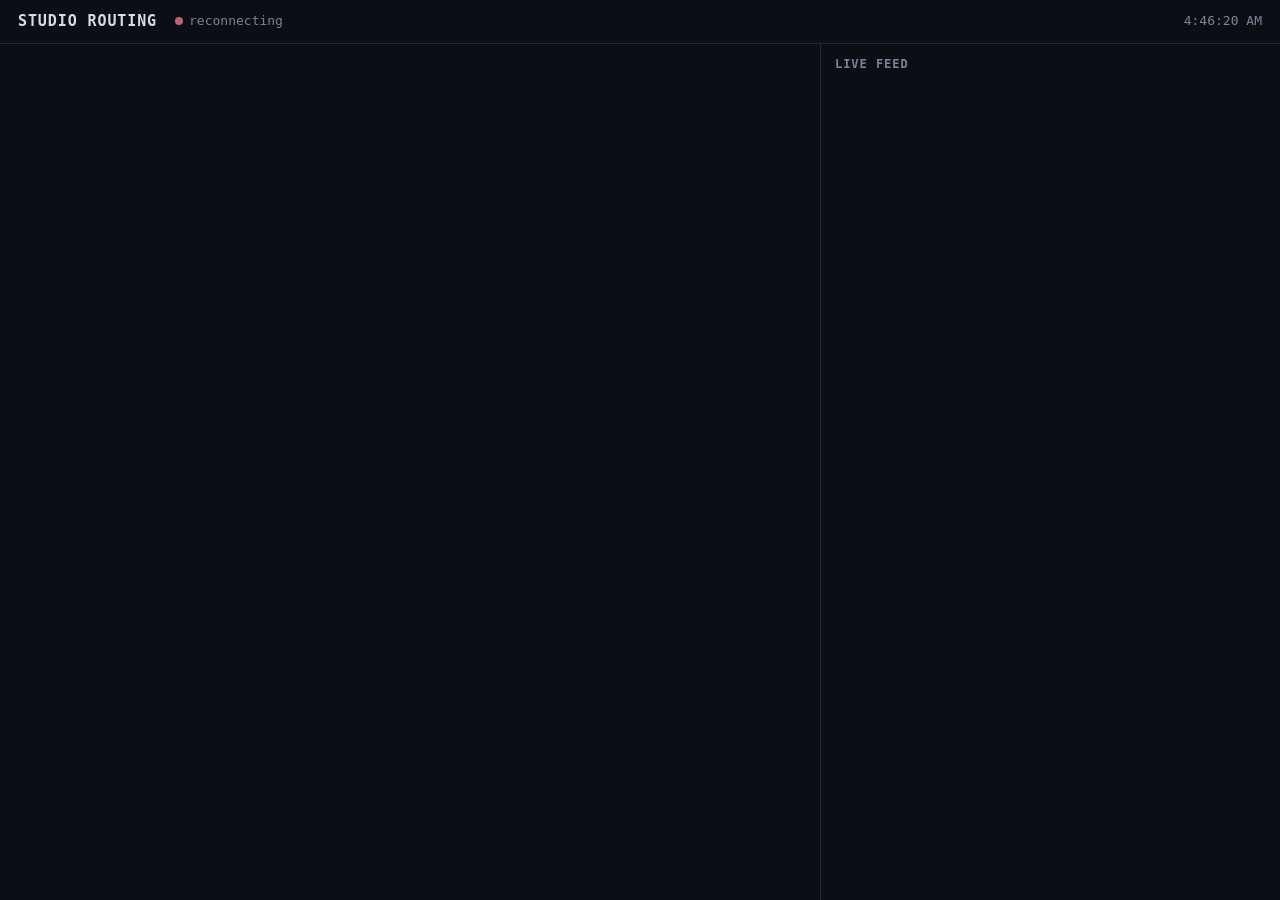
==== control/viewer/index.html @ 6cd68012 "Add control/: the control room (viewer, auditor, dispatch, studio-watch, bar widget, localq) Co-Auth" ====
<!doctype html>
<html lang="en">
<head>
<meta charset="utf-8">
<meta name="viewport" content="width=device-width, initial-scale=1">
<title>Studio Routing</title>
<style>
  :root {
    --bg: #0b0e14; --panel: #121722; --panel-edge: #232b3b; --text: #d8dee9; --dim: #7a8499; --faint: #3a4356;
    --claude: #e8a87c; --jev: #b48ead; --local: #88c0d0; --haiku: #a3be8c; --alert: #bf616a; --done: #81a1c1;
    --step: #5e81ac; --route: #b48ead; --task: #e8a87c;
  }
  * { box-sizing: border-box; }
  html, body { margin: 0; height: 100%; background: var(--bg); color: var(--text);
    font: 13px/1.4 "JetBrainsMono Nerd Font", "JetBrains Mono", ui-monospace, monospace; overflow: hidden; }
  .app { display: grid; grid-template-columns: 1fr 460px; grid-template-rows: 44px 1fr; height: 100%; }
  header { grid-column: 1 / -1; display: flex; align-items: center; gap: 18px; padding: 0 18px;
    border-bottom: 1px solid var(--panel-edge); }
  header h1 { font-size: 15px; margin: 0; letter-spacing: .06em; }
  header .live { color: var(--dim); }
  header .dot { display: inline-block; width: 8px; height: 8px; border-radius: 50%; background: var(--alert); margin-right: 6px; }
  header .dot.on { background: var(--haiku); box-shadow: 0 0 8px var(--haiku); }
  header .spacer { flex: 1; }
  #stage { width: 100%; height: 100%; display: block; }
  aside { border-left: 1px solid var(--panel-edge); min-width: 0; overflow: hidden; display: flex; flex-direction: column; min-height: 0; }
  aside h2 { font-size: 12px; color: var(--dim); margin: 12px 14px 6px; letter-spacing: .08em; text-transform: uppercase; }
  #feed { list-style: none; margin: 0; padding: 0 10px 10px; overflow-y: auto; flex: 1; }
  #feed li { padding: 7px 8px; border-radius: 6px; margin-bottom: 4px; background: var(--panel); border-left: 3px solid var(--faint);
    animation: slide .35s ease-out; }
  #feed li .meta { color: var(--dim); font-size: 11px; }
  #feed li .txt { word-break: break-word; white-space: pre-wrap; }
  #feed li.step { padding: 4px 8px; background: transparent; }
  #feed li.step .txt { color: var(--dim); font-size: 12px; }
  #feed li.say .txt, #feed li.route .txt, #feed li.alert .txt { color: var(--text); font-size: 13px; }
  #feed li.say { background: #18202e; }
  @keyframes slide { from { opacity: 0; transform: translateX(16px); } to { opacity: 1; transform: none; } }
  .panel-title { font-size: 14px; font-weight: 700; fill: var(--text); letter-spacing: .04em; }
  .panel-sub { font-size: 11px; fill: var(--dim); }
  .node-label { font-size: 11px; fill: var(--text); text-anchor: middle; }
  .node-sub { font-size: 10px; fill: var(--dim); text-anchor: middle; }
  .task { font-size: 11px; fill: var(--text); }
  .task.dim { fill: var(--dim); }
  @media (prefers-reduced-motion: reduce) { #feed li { animation: none; } }
</style>
</head>
<body>
<div class="app">
  <header>
    <h1>STUDIO ROUTING</h1>
    <span class="live"><span class="dot" id="conn"></span><span id="connText">connecting</span></span>
    <span class="live" id="claudeLast"></span>
    <span class="live" id="localWork"></span>
    <span class="spacer"></span>
    <span class="live" id="clock"></span>
  </header>
  <svg id="stage" viewBox="0 0 1200 800" preserveAspectRatio="xMidYMid meet">
    <defs>
      <radialGradient id="claudeGlow"><stop offset="0" stop-color="#e8a87c" stop-opacity=".55"/><stop offset="1" stop-color="#e8a87c" stop-opacity="0"/></radialGradient>
      <radialGradient id="jevGlow"><stop offset="0" stop-color="#b48ead" stop-opacity=".45"/><stop offset="1" stop-color="#b48ead" stop-opacity="0"/></radialGradient>
      <filter id="blur"><feGaussianBlur stdDeviation="3"/></filter>
    </defs>
    <g id="links"></g>
    <g id="panels"></g>
    <g id="routes"></g>
    <g id="nodes"></g>
    <g id="fx"></g>
  </svg>
  <aside>
    <h2>Live feed</h2>
    <ul id="feed"></ul>
  </aside>
</div>
<script>
const NS = "http://www.w3.org/2000/svg";
const $ = id => document.getElementById(id);
const css = n => getComputedStyle(document.documentElement).getPropertyValue(n).trim();
const KIND = { say: "--claude", route: "--route", step: "--step", task: "--task", claude: "--claude", done: "--done",
               alert: "--alert", audit: "--haiku", status: "--dim", info: "--dim" };
// Panels come from state.layout [{id,label,role,enabled}], one per machine in config order; the hub is drawn as "lap" inside the page.
// Node names (state.labels) and the audit panel (state.audit, absent = hidden) also come from the config.
const FALLBACK_LAYOUT = [{ id: "lap", label: "Hub", role: "hub", enabled: true }];
const appName = () => (S && S.audit && S.audit.app) || "Local agent";
const lbl = (id, dflt) => ((S && S.labels) || {})[id] || dflt;
let PANELS = {};       // id -> {x, y, w, h, title, sub}, rebuilt by layoutPanels()
let STUDIOS = [];      // ids of studio panels drawn in the grid (enabled)
let SPARE = [];        // ids of disabled studios, drawn small and dashed under the laptop
let LABELS = {};
let CLAUDE = { x: 600, y: 400 };
let pos = {};          // node id -> {x, y}
let S = null;          // last state

function el(tag, attrs, parent, text) {
  const e = document.createElementNS(NS, tag);
  for (const k in attrs) e.setAttribute(k, attrs[k]);
  if (text !== undefined) e.textContent = text;
  if (parent) parent.appendChild(e);
  return e;
}
function role(n) { const m = (n || "").match(/(architect|main|messenger|worker-\d+|builder-\d+)$/); return m ? m[1] : (n || "").replace(/^studio-/, ""); }
function clip(s, n) { s = s || ""; return s.length > n ? s.slice(0, n - 1) + "…" : s; }
function hub(mid) { const p = PANELS[mid]; return { x: p.x + p.w / 2, y: p.y + (p.h < 300 ? p.h / 2 : 266) }; }   // small spare panels: their middle
// Agents around the JEV hub; those at the top get their labels above so they stay clear of the routing band.
function drawTeam(mid, agents, h) {
  agents.forEach((a, i) => {
    const ang = -Math.PI / 2 + (i / Math.max(agents.length, 1)) * Math.PI * 2;
    const p = { x: h.x + Math.cos(ang) * 120, y: h.y + Math.sin(ang) * 75 };
    const place = Math.sin(ang) < -0.8 ? "above" : "";
    pos[`${mid}.${a.name}`] = p;
    line(links, h, p, css("--jev"), .35);
    if (a.status === "idle" || a.status === "unknown") { node(nodes, p, 15, css("--faint"), role(a.name), "standing by", false, null, null, place); return; }
    node(nodes, p, 17, statusColor(a.status), role(a.name), a.status, a.status === "working", null, null, place);
  });
}
// The JEV hub with its glow; the label sits beside it, in the direction farthest from every line to an agent.
function jevHub(h, n, router) {
  el("circle", { cx: h.x, cy: h.y, r: 46, fill: "url(#jevGlow)" }, nodes);
  node(nodes, h, 22, css("--jev"), "", "", false, null, null, "none");
  const angs = Array.from({ length: n }, (_, i) => -Math.PI / 2 + (i / Math.max(n, 1)) * Math.PI * 2);
  let best = Math.PI / 4, gap = -1;
  for (const a of [Math.PI / 4, 3 * Math.PI / 4, -Math.PI / 4, -3 * Math.PI / 4, 0, Math.PI, Math.PI / 2, -Math.PI / 2]) {   // lower right first
    const d = Math.min(...angs.map(x => { const t = Math.abs(a - x) % (2 * Math.PI); return Math.min(t, 2 * Math.PI - t); }), Math.PI);
    if (d > gap + 1e-6) { gap = d; best = a; }
  }
  const c = Math.cos(best), sn = Math.sin(best), anchor = c > 0.3 ? "start" : c < -0.3 ? "end" : "middle";
  const x = h.x + c * 34, y = h.y + sn * 34 + 4;
  el("text", { x, y, class: "node-label", "text-anchor": anchor }, nodes, "JEV");
  el("text", { x, y: y + 13, class: "node-sub", "text-anchor": anchor }, nodes, router || "router");
}
// Persistent JEV routing band: the last 3 relays, same on every panel.
function drawBand(P, commsIn) {
  const comms = (commsIn || []).slice(-3);
  el("text", { x: P.x + 16, y: P.y + 80, class: "panel-sub" }, nodes, comms.length ? "JEV ROUTING — who relayed to whom" : "JEV · no messages yet").style.fill = css("--jev");
  comms.forEach((c, i) => {
    const dropped = c.to === "dropped" || c.decision === "drop";
    el("text", { x: P.x + 16, y: P.y + 96 + i * 16, class: "task" }, nodes, clip(`${c.from} → ${dropped ? "✕ dropped" : c.to}: ${c.text}`, 58)).style.fill = dropped ? css("--dim") : css("--text");
  });
}

function statusColor(s) {
  return { working: css("--claude"), blocked: css("--alert"), done: css("--done"), idle: css("--haiku"),
           running: css("--claude"), review: css("--done"), failed: css("--alert") }[s] || css("--dim");
}

// Compact when the Room is idle: the task list only takes room while something runs.
function lapHeight() {
  const L = S.laptop || {}, proj = (L.projects || [])[0];
  const running = proj && proj.tasks.find(t => t.status === "running");
  // the LOCAL WORK rows sit 36px below the Room (26 more when the auditor line shows): up to four rows, then a margin
  if (!running) return 608;
  const lines = Math.min(6, proj.tasks.length) * 22 + (proj.tasks.some(t => t.status === "running" && t.step) ? 17 : 0);
  return 608 + lines + ((L.auditor || {}).summary ? 26 : 0);
}
// Laptop panel on the left, enabled studios in a grid on the right (any count), disabled ones small under the laptop.
// The drawing keeps a fixed panel size and grows the viewBox, so more studios just shrink the whole picture.
function layoutPanels() {
  const layout = (S.layout && S.layout.length) ? S.layout : FALLBACK_LAYOUT;
  LABELS = {}; PANELS = {}; STUDIOS = []; SPARE = [];
  for (const m of layout) {
    LABELS[m.role === "hub" ? "lap" : m.id] = m.label || m.id;
    if (m.role !== "hub") (m.enabled === false ? SPARE : STUDIOS).push(m.id);
  }
  PANELS.lap = { x: 30, y: 30, w: 420, h: lapHeight(), title: (LABELS.lap || "Hub").toUpperCase(), sub: `${appName()} · local models` };
  const spareY = 30 + PANELS.lap.h + 18;
  SPARE.forEach((id, i) => { PANELS[id] = { x: 30, y: spareY + i * 184, w: 420, h: 166, title: LABELS[id].toUpperCase(), sub: "" }; });
  const n = STUDIOS.length, cols = n <= 2 ? 1 : n <= 6 ? 2 : 3, rows = Math.max(1, Math.ceil(n / cols));
  STUDIOS.forEach((id, i) => {
    const c = Math.floor(i / rows), r = i % rows;
    PANELS[id] = { x: 750 + c * 450, y: 30 + r * 560, w: 420, h: 540, title: LABELS[id].toUpperCase(), sub: "Dev Studio · JEV" };
  });
  const W = 720 + Math.max(cols, 1) * 450;
  const H = Math.max(800, 30 + rows * 560, spareY + SPARE.length * 184);
  $("stage").setAttribute("viewBox", `0 0 ${W} ${H}`);
  CLAUDE = { x: (450 + 750) / 2, y: H / 2 };
}
const ALL_IDS = () => ["lap", ...STUDIOS, ...SPARE];

function render() {
  layoutPanels();
  const links = $("links"), panels = $("panels"), nodes = $("nodes");
  links.innerHTML = panels.innerHTML = nodes.innerHTML = $("routes").innerHTML = "";
  pos = { claude: CLAUDE };
  // panels
  for (const [id, p] of Object.entries(PANELS)) {
    const m = id === "lap" ? null : (S.minis[id] || {});
    const online = id === "lap" ? true : m.online;
    el("rect", { x: p.x, y: p.y, width: p.w, height: p.h, rx: 14, fill: css("--panel"),
                 stroke: online ? css("--panel-edge") : css("--faint"), "stroke-dasharray": online ? "" : "6 6" }, panels);
    el("text", { x: p.x + 16, y: p.y + 26, class: "panel-title" }, panels, p.title);
    if (m && m.online) {
      const busy = (m.agents || []).some(a => a.status === "working" || a.status === "blocked");
      const btBusy = (m.room || []).some(t => t.status === "running");
      const label = (busy ? "studio working" : "studio standing by") + (btBusy ? " · local model working" : "");
      const t = el("text", { x: p.x + 16, y: p.y + 62, class: "panel-sub" }, panels, label);
      t.style.fill = busy || btBusy ? css("--claude") : css("--dim");
    }
    let sub = p.sub;
    if (m) sub = m.online ? `${p.sub} · ${m.project || ""} · ${m.note || ""}` + (m.app && m.app.length ? ` · ${appName()} on` : "") : (m.note || "offline");
    el("text", { x: p.x + 16, y: p.y + 44, class: "panel-sub" }, panels, sub);
    // a machine's own LOCAL WORK line, in its panel (the laptop's comes after its Room, below)
    // studio: below the worker labels, above the "other agents" line; spare panels are short, so the block sits low
    if (id !== "lap") localLine(panels, p.x + 16, p.y + p.h - (SPARE.includes(id) ? 52 : 136), m && m.local, p.w);
  }
  // laptop: same shell as a Mini (JEV routing band, studio ring around a JEV hub), then the local-model app strip and the Room
  const L = S.laptop || {}, lp = PANELS.lap;
  const proj = (L.projects || [])[0], aud = L.auditor || {}, model = L.model || {};
  const running = proj && proj.tasks.find(t => t.status === "running");
  const memberName = proj && proj.members[0] || lbl("lap.member", "Member");
  const lh = hub("lap");
  pos["lap"] = lh; pos["lap.jev"] = lh;
  pos["lap.haiku"] = { x: lp.x + 70, y: lp.y + 446 };
  pos["lap.member"] = { x: lp.x + 210, y: lp.y + 446 };
  pos["lap.model"] = { x: lp.x + 350, y: lp.y + 446 };
  const team0 = L.studio || [];
  drawTeam("lap", team0, lh);
  jevHub(lh, team0.length, "router");
  drawBand(lp, L.comms);
  const team = L.studio || [];
  el("text", { x: lp.x + 16, y: lp.y + 62, class: "panel-sub" }, panels, team.length ? "DEV STUDIO · this laptop" : "DEV STUDIO · not running")
    .style.fill = team.some(a => a.status === "working") ? css("--claude") : css("--dim");
  line(links, pos["lap.member"], pos["lap.model"], css("--local"), .5);
  if (S.audit) line(links, pos["lap.haiku"], pos["lap.member"], css("--haiku"), .25);
  node(nodes, pos["lap.member"], 24, running ? css("--claude") : css("--local"), memberName, running ? `step ${running.steps}` : "waiting", !!running);
  node(nodes, pos["lap.model"], 28, model.up ? (model.busy ? css("--claude") : css("--local")) : css("--alert"),
       model.name || "model", model.up ? (model.busy ? "thinking" : "ready") : "off", model.busy);
  const sw = aud.studio_worst;
  if (!S.audit) {
    // no audit target configured: no auditor node
  } else if (sw) {
    // Worst studio: progressing = green, idle = dim, anything else = alert.
    const color = sw.status === "progressing" ? css("--haiku") : sw.status === "idle" ? css("--dim") : css("--alert");
    const tip = (aud.studios || []).map(s => `${s.label || s.id}: ${s.status || "?"} · ${s.summary || ""}`).join("\n");
    node(nodes, pos["lap.haiku"], 18, color, lbl("lap.haiku", "Auditor"), clip(`${sw.label || sw.id}: ${sw.summary || ""}`, 18), false, null, tip || undefined);
  } else {
    node(nodes, pos["lap.haiku"], 18, aud.status === "progressing" ? css("--haiku") : aud.status === "idle" ? css("--dim") : css("--alert"),
         lbl("lap.haiku", "Auditor"), aud.status || "idle", false);
  }
  el("text", { x: lp.x + 16, y: lp.y + 408, class: "panel-sub" }, nodes, `${appName().toUpperCase()} · local models`);
  let ty = lp.y + 516;
  if (!proj) {
    el("text", { x: lp.x + 16, y: ty, class: "panel-sub" }, nodes, "No Room project");
  } else if (!running) {
    const failed = proj.tasks.filter(t => t.status === "failed").length;
    el("text", { x: lp.x + 16, y: ty, class: "panel-sub" }, nodes, `ROOM · ${proj.name} · idle · ${proj.tasks.length} tasks${failed ? ", " + failed + " failed" : ""}`);
  } else {
    el("text", { x: lp.x + 16, y: ty, class: "panel-sub" }, nodes, `ROOM · ${proj.name}`);
    for (const t of proj.tasks.slice(-6)) {
      ty += 22;
      el("circle", { cx: lp.x + 22, cy: ty - 4, r: 5, fill: statusColor(t.status) }, nodes);
      el("text", { x: lp.x + 34, y: ty, class: "task" }, nodes, clip(`${t.title}`, 44));
      el("text", { x: lp.x + 404, y: ty, class: "task dim", "text-anchor": "end" }, nodes, t.status);
      if (t.status === "running" && t.step) {
        ty += 17; el("text", { x: lp.x + 34, y: ty, class: "task dim" }, nodes, clip("↳ " + t.step, 52));
      }
    }
  }
  if (aud.summary && running) { ty += 26; el("text", { x: lp.x + 16, y: ty, class: "panel-sub" }, nodes, "AUDITOR"); wrap(nodes, aud.summary, lp.x + 16, ty + 16, 66, 1); }
  localLine(panels, lp.x + 16, ty + 36, L.local, lp.w);
  // studios
  for (const mid of [...STUDIOS, ...SPARE]) {
    const m = S.minis[mid] || {}, h = hub(mid);
    pos[mid] = h; pos[mid + ".jev"] = h;
    if (SPARE.includes(mid) && !m.online) continue;
    drawTeam(mid, m.agents || [], h);
    if (m.online) {
      const P = PANELS[mid];
      jevHub(h, (m.agents || []).length, (m.jev && m.jev.router) || "router");
      drawBand(P, m.comms);
      if (m.mem) el("text", { x: P.x + P.w - 16, y: P.y + 26, class: "panel-sub", "text-anchor": "end" }, nodes, `memory free ${m.mem}`);
      // every other Claude / Codex session on this Mini
      const others = m.others || [];
      if (others.length) {
        const busy = others.filter(o => o.busy);
        const txt = "other agents: " + others.slice().sort((a, b) => b.busy - a.busy).map(o => `${o.count > 1 ? o.count + "× " : ""}${o.name}${o.where && o.where !== "/" && o.where !== "~" ? " (" + o.where + ")" : ""}${o.busy ? " WORKING" : ""}`).join(" · ");
        const t = el("text", { x: P.x + P.w - 16, y: P.y + P.h - 56, class: "panel-sub", "text-anchor": "end" }, nodes, clip(txt, 52));
        t.style.fill = busy.length ? css("--claude") : css("--dim");
        pos[mid + ".other"] = { x: P.x + P.w - 60, y: P.y + P.h - 62 };
      }
      // this machine's local-model app and its Room: one compact row at the bottom
      const tasks = m.room || [];
      const live = tasks.find(t => t.status === "running") || tasks[tasks.length - 1];
      const bp = { x: P.x + 28, y: P.y + P.h - 26 };
      pos[mid + ".bt"] = bp;
      if (tasks.length) {
        node(nodes, bp, 11, live.status === "running" ? css("--claude") : statusColor(live.status), "", "", live.status === "running", null, null, "none");
        const what = live.status === "running" ? `step ${live.steps}` : live.status;
        el("text", { x: P.x + 48, y: P.y + P.h - 22, class: "task" }, nodes, clip(`${appName()} · ${live.member} · ${what} · ${live.title}${live.step ? " · " + live.step : ""}`, 50));
      }
    }
  }
  // Claude and its lines to every machine
  for (const t of ALL_IDS()) {
    const on = t === "lap" || (S.minis[t] || {}).online;
    const m = S.minis[t] || {};
    const working = t === "lap" ? ((S.laptop.projects || []).some(p => p.tasks.some(x => x.status === "running")))
                                : ((m.room || []).some(x => x.status === "running") || (m.agents || []).some(a => a.status === "working"));
    line(links, CLAUDE, pos[t], css("--claude"), working ? .9 : on ? .25 : .1, on ? (working ? "" : "3 6") : "4 8");
  }
  drawRoutes();
  el("circle", { cx: CLAUDE.x, cy: CLAUDE.y, r: 80, fill: "url(#claudeGlow)", class: "breathe" }, nodes);
  drawBuilders();
  const recent = S.claude && S.claude.at && (Date.now() / 1000 - S.claude.at) < 600;
  node(nodes, CLAUDE, 36, css("--claude"), "CLAUDE", "Opus · driver", recent, 13);
  if (S.claude && S.claude.last) wrap(nodes, S.claude.last, CLAUDE.x - 130, CLAUDE.y + 84, 36, 3, "middle");
}

// The last route in each studio stays drawn: sender -> JEV -> receiver, until a newer one replaces it.
function ago(t) {
  const s = Math.max(0, Date.now() / 1000 - t);
  return s < 90 ? Math.round(s) + "s" : s < 5400 ? Math.round(s / 60) + "m" : s < 129600 ? Math.round(s / 3600) + "h" : Math.round(s / 86400) + "d";
}
function drawRoutes() {
  const g = $("routes");
  for (const mid of ["lap", ...STUDIOS]) {
    const comms = mid === "lap" ? (S.laptop || {}).comms : (S.minis[mid] || {}).comms;
    const c = (comms || []).slice(-1)[0];
    const agents = (mid === "lap" ? (S.laptop || {}).studio : (S.minis[mid] || {}).agents) || [];
    const jev = pos[mid + ".jev"];
    if (!c || !jev) continue;
    const at = r => { const a = agents.find(a => a.name === r || (a.name || "").endsWith("-" + r)); return a && pos[`${mid}.${a.name}`]; };
    const dropped = c.to === "dropped" || c.decision === "drop";
    const from = at(c.from);
    const seg = (a, b, dim) => a && b && el("line", { x1: a.x, y1: a.y, x2: b.x, y2: b.y, stroke: css("--route"),
      "stroke-opacity": dim ? .45 : .95, "stroke-width": dim ? 1.5 : 3, "stroke-dasharray": dim ? "5 5" : "" }, g);
    seg(from, jev, dropped);
    if (dropped) continue;
    for (const r of c.to.split(", ")) {
      const to = at(r);
      if (!to) continue;
      seg(jev, to, false);
      el("circle", { cx: to.x, cy: to.y, r: 21, fill: "none", stroke: css("--route"), "stroke-width": 2.5, "stroke-opacity": .95 }, g);
      if (c.t) {
        const mx = (jev.x + to.x) / 2, my = (jev.y + to.y) / 2;
        const tall = Math.abs(to.y - jev.y) > Math.abs(to.x - jev.x);   // beside a vertical line, above a flat one (clear of the JEV label)
        el("text", { x: tall ? mx - 6 : mx, y: tall ? my + 4 : my - 4, class: "panel-sub", "text-anchor": tall ? "end" : "middle" }, g, ago(c.t)).style.fill = css("--route");
      }
    }
  }
}

// Temporary build work (agents Claude delegated) shown inside the machine it runs on, marked temp.
function drawBuilders() {
  const all = (S && S.builders) || [];
  for (const mid of ["lap", ...STUDIOS]) {
    const p = PANELS[mid];
    const mine = all.filter(b => b.machine === mid);
    if (!mine.length) continue;
    const y = p.y + 140;
    el("text", { x: p.x + 16, y, class: "panel-sub" }, nodes, "⚙ TEMPORARY BUILD").style.fill = css("--claude");
    mine.forEach((b, i) => {
      const yy = y + 16 + i * 15;
      const running = b.status === "running";
      el("circle", { cx: p.x + 22, cy: yy - 4, r: 5, fill: running ? css("--claude") : b.status === "fail" ? css("--alert") : css("--done") }, nodes);
      const t = el("text", { x: p.x + 34, y: yy, class: "task" }, nodes, clip((running ? "" : (b.status === "fail" ? "✗ " : "✓ ")) + b.task, 26));
      if (!running) t.classList.add("dim");
      pos["builder." + b.id] = { x: p.x + 22, y: yy - 4 };
    });
  }
}
function line(g, a, b, color, op, dash) {
  if (!a || !b) return;
  el("line", { x1: a.x, y1: a.y, x2: b.x, y2: b.y, stroke: color, "stroke-opacity": op, "stroke-width": 1.5, "stroke-dasharray": dash || "" }, g);
}
function node(g, p, r, color, label, sub, spinning, size, tip, place) {
  const ring = el("circle", { cx: p.x, cy: p.y, r: r, fill: css("--bg"), stroke: color, "stroke-width": 2.5 }, g);
  if (tip) el("title", {}, ring, tip);
  el("circle", { cx: p.x, cy: p.y, r: r * .45, fill: color, "fill-opacity": .85 }, g);
  if (spinning) {
    const arc = el("circle", { cx: p.x, cy: p.y, r: r + 6, fill: "none", stroke: color, "stroke-width": 2,
                               "stroke-dasharray": `${r} ${r * 3}`, "stroke-linecap": "round" }, g);
    el("animateTransform", { attributeName: "transform", type: "rotate", from: `0 ${p.x} ${p.y}`, to: `360 ${p.x} ${p.y}`, dur: "1.6s", repeatCount: "indefinite" }, arc);
  }
  if (place === "none") return;
  const up = place === "above";
  const t = el("text", { x: p.x, y: up ? p.y - r - 27 : p.y + r + 15, class: "node-label" }, g, label);
  if (size) t.setAttribute("font-size", size);
  el("text", { x: p.x, y: up ? p.y - r - 12 : p.y + r + 28, class: "node-sub" }, g, sub || "");
}
function wrap(g, text, x, y, width, lines, anchor) {
  const words = text.split(/\s+/); let lineText = "", n = 0;
  const at = anchor === "middle" ? { x: x + 130, "text-anchor": "middle" } : { x };
  for (const w of words) {
    if ((lineText + " " + w).trim().length > width) {
      el("text", { ...at, y: y + n * 15, class: "task dim" }, g, lineText.trim()); n++; lineText = w;
      if (n >= lines) return;
    } else lineText += " " + w;
  }
  if (n < lines) el("text", { ...at, y: y + n * 15, class: "task dim" }, g, lineText.trim());
}

// --- where an event starts and ends ---
function resolve(id) {
  if (pos[id]) return pos[id];
  const mid = id.split(".")[0];
  const name = id.slice(mid.length + 1);
  const hit = Object.keys(pos).find(k => k.startsWith(mid + ".") && name && (k.endsWith(name) || k.endsWith("-" + name.replace(/^studio-/, ""))));
  return hit ? pos[hit] : (pos[mid] || CLAUDE);
}

// --- particles ---
const flights = [];
function fly(ev) {
  const color = css(KIND[ev.kind] || "--dim");
  const a = resolve(ev.from), b = resolve(ev.to);
  if (ev.from === ev.to || (a.x === b.x && a.y === b.y)) { ring(a, color); return; }
  const pts = [a];
  if (ev.via) pts.push(resolve(ev.via));
  pts.push(b);
  const dot = el("circle", { r: 6, fill: color }, $("fx"));
  const glow = el("circle", { r: 14, fill: color, "fill-opacity": .35, filter: "url(#blur)" }, $("fx"));
  flights.push({ pts, dot, glow, color, start: performance.now(), per: 1100 });
}
function ring(p, color) {
  const r = el("circle", { cx: p.x, cy: p.y, r: 20, fill: "none", stroke: color, "stroke-width": 3 }, $("fx"));
  flights.push({ ring: r, start: performance.now(), per: 900 });
}
function tick(now) {
  for (let i = flights.length - 1; i >= 0; i--) {
    const f = flights[i], t = (now - f.start) / f.per;
    if (f.ring) {
      if (t >= 1) { f.ring.remove(); flights.splice(i, 1); continue; }
      f.ring.setAttribute("r", 20 + t * 40); f.ring.setAttribute("stroke-opacity", 1 - t); continue;
    }
    const segs = f.pts.length - 1;
    if (t >= segs) { f.dot.remove(); f.glow.remove(); ring(f.pts[segs], f.color); flights.splice(i, 1); continue; }
    const s = Math.floor(t), u = t - s, e = u < .5 ? 2 * u * u : 1 - Math.pow(-2 * u + 2, 2) / 2;
    const A = f.pts[s], B = f.pts[s + 1];
    const x = A.x + (B.x - A.x) * e, y = A.y + (B.y - A.y) * e;
    for (const c of [f.dot, f.glow]) { c.setAttribute("cx", x); c.setAttribute("cy", y); }
  }
  requestAnimationFrame(tick);
}
requestAnimationFrame(tick);

// --- feed ---
function names() { return Object.assign({ claude: "Claude", lap: LABELS.lap || "Hub" }, (S && S.labels) || {}); }
function nice(id) {
  const NAMES = names();
  if (NAMES[id]) return NAMES[id];
  const [mid, ...rest] = id.split(".");
  const name = NAMES[mid] || LABELS[mid] || mid;
  return `${name} ${rest.join(".") === "bt" ? appName() : rest.join(".").replace(/^studio-/, "")}`.trim();
}
function feed(ev, quiet) {
  const li = document.createElement("li");
  li.className = ev.kind || "info";
  li.style.borderLeftColor = css(KIND[ev.kind] || "--dim");
  const time = new Date(ev.t * 1000).toLocaleTimeString([], { hour: "2-digit", minute: "2-digit", second: "2-digit" });
  const path = ev.from === ev.to ? nice(ev.from) : `${nice(ev.from)} → ${ev.via ? nice(ev.via) + " → " : ""}${nice(ev.to)}`;
  li.innerHTML = `<div class="meta"></div><div class="txt"></div>`;
  li.querySelector(".meta").textContent = ev.kind === "step" ? time : `${time} · ${path}`;
  li.querySelector(".txt").textContent = ev.text;
  if (quiet) li.style.animation = "none";
  const list = $("feed");
  list.prepend(li);
  while (list.children.length > 120) list.lastChild.remove();
}

// LOCAL WORK in a machine's panel: queued and held jobs, the running job, the blocked reason (alert colour),
// done today. At 11px a character takes about 8.5 units, so the block is split into rows (16 apart) that each fit
// the panel; the blocked reason is cut to the panel's width. Up to four rows: from y to y + 48.
function localLine(parent, x, y, local, width) {
  if (!local) return;
  const maxChars = Math.floor((width - 32) / 8.5);
  const run = local.running_id ? "running " + clip(local.running_id, 24) : "nothing running";
  const rows = [[`LOCAL WORK · ${local.queued} queued · ${local.held || 0} held`, css("--dim")], [run, css("--dim")]];
  if (local.blocked) rows.push([`blocked: ${clip(local.blocked, maxChars - 9)}`, css("--alert")]);
  rows.push([`done today ${local.done_today} (${local.done_today_chars} chars)`, css("--dim")]);
  rows.forEach(([text, fill], i) => { el("text", { x, y: y + i * 16, class: "panel-sub" }, parent, text).style.fill = fill; });
}

// LOCAL summary for the page header, one line: totals over all machines, then today's total.
// The per-machine detail stays in the panels; the line is cut with an ellipsis if it runs long.
function localWorkLine(S) {
  let running = 0, held = 0;
  for (const id of ["lap", ...STUDIOS]) {
    const l = id === "lap" ? (S.laptop || {}).local : ((S.minis || {})[id] || {}).local;
    if (!l) continue;
    running += l.running || 0;
    held += l.held || 0;
  }
  const t = S.local_today || {};
  const share = t.pct == null ? "" : ` · output share ~${t.pct}% (est.)`;
  return clip(`LOCAL · ${held} held · ${running} running · today ${t.jobs || 0} jobs, ${t.chars || 0} chars${share}`, 96);
}

// --- live connection ---
function connect() {
  const es = new EventSource("/stream");
  es.onopen = () => { $("conn").classList.add("on"); $("connText").textContent = "live"; };
  es.onerror = () => { $("conn").classList.remove("on"); $("connText").textContent = "reconnecting"; };
  es.addEventListener("state", e => { S = JSON.parse(e.data);
    // Claude updated the page: load the new version.
    if (window.PAGE && S.page && S.page !== window.PAGE) { location.reload(); return; }
    window.PAGE = window.PAGE || S.page;
    render();
    $("claudeLast").textContent = S.claude && S.claude.last ? "Claude: " + clip(S.claude.last, 90) : "";
    $("localWork").textContent = localWorkLine(S); });
  es.addEventListener("history", e => { $("feed").innerHTML = ""; JSON.parse(e.data).forEach(ev => feed(ev, true)); });
  es.addEventListener("event", e => { const ev = JSON.parse(e.data); feed(ev); if (S) fly(ev); });
}
connect();
setInterval(() => { $("clock").textContent = new Date().toLocaleTimeString(); }, 1000);
</script>
</body>
</html>
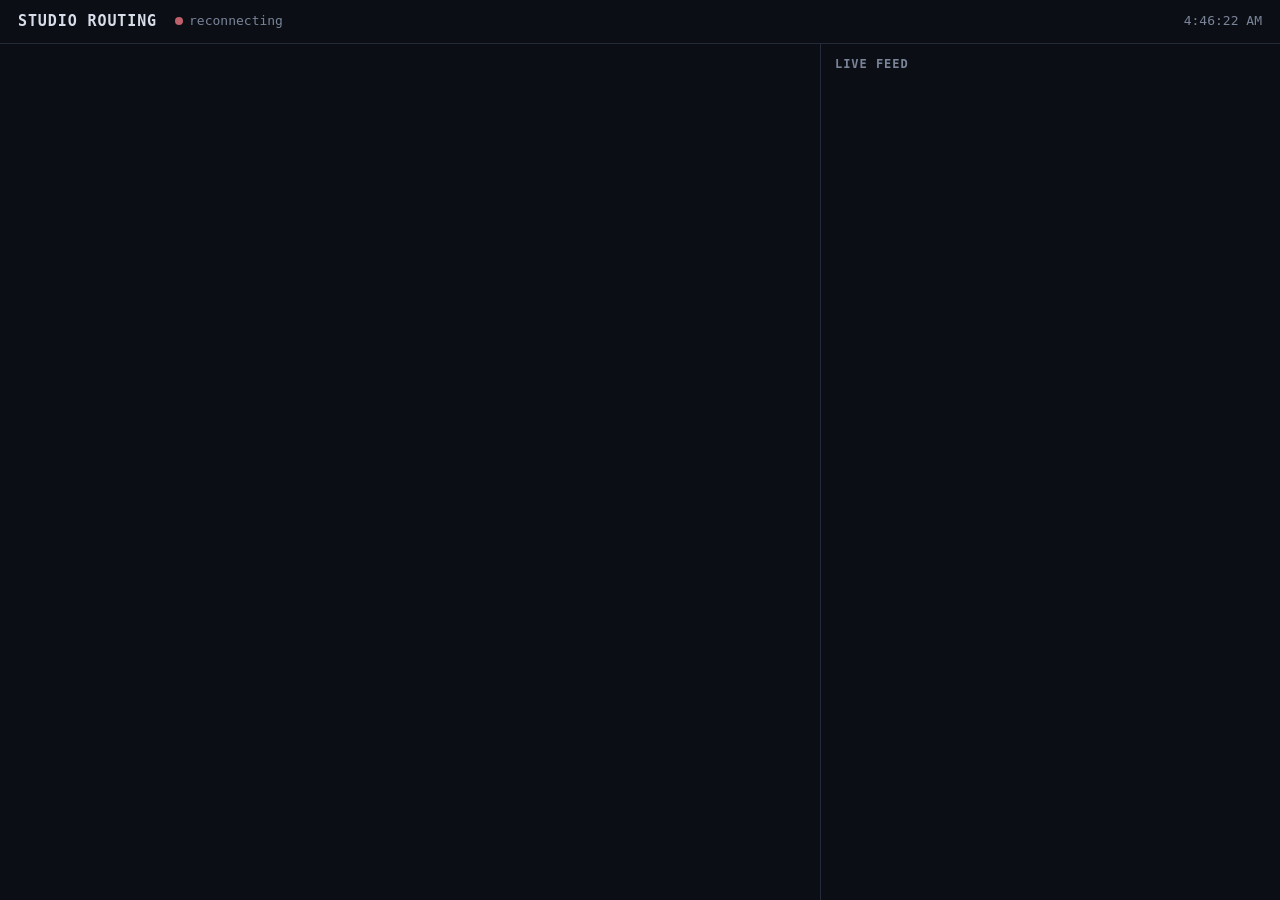
==== commit e42b3602: "control/: sync with re-studio 808b967" ====
--- a/control/viewer/index.html
+++ b/control/viewer/index.html
@@ -88,6 +88,7 @@
 let CLAUDE = { x: 600, y: 400 };
 let pos = {};          // node id -> {x, y}
 let S = null;          // last state
+let RT = [];           // JEV clusters whose last route is drawn (see drawRoutes)
 
 function el(tag, attrs, parent, text) {
   const e = document.createElementNS(NS, tag);
@@ -100,10 +101,10 @@
 function clip(s, n) { s = s || ""; return s.length > n ? s.slice(0, n - 1) + "…" : s; }
 function hub(mid) { const p = PANELS[mid]; return { x: p.x + p.w / 2, y: p.y + (p.h < 300 ? p.h / 2 : 266) }; }   // small spare panels: their middle
 // Agents around the JEV hub; those at the top get their labels above so they stay clear of the routing band.
-function drawTeam(mid, agents, h) {
+function drawTeam(mid, agents, h, rx) {
   agents.forEach((a, i) => {
     const ang = -Math.PI / 2 + (i / Math.max(agents.length, 1)) * Math.PI * 2;
-    const p = { x: h.x + Math.cos(ang) * 120, y: h.y + Math.sin(ang) * 75 };
+    const p = { x: h.x + Math.cos(ang) * (rx || 120), y: h.y + Math.sin(ang) * 75 };
     const place = Math.sin(ang) < -0.8 ? "above" : "";
     pos[`${mid}.${a.name}`] = p;
     line(links, h, p, css("--jev"), .35);
@@ -127,12 +128,12 @@
   el("text", { x, y: y + 13, class: "node-sub", "text-anchor": anchor }, nodes, router || "router");
 }
 // Persistent JEV routing band: the last 3 relays, same on every panel.
-function drawBand(P, commsIn) {
-  const comms = (commsIn || []).slice(-3);
-  el("text", { x: P.x + 16, y: P.y + 80, class: "panel-sub" }, nodes, comms.length ? "JEV ROUTING — who relayed to whom" : "JEV · no messages yet").style.fill = css("--jev");
+function drawBand(P, commsIn, opt) {
+  const comms = (commsIn || []).slice(-3), x = (opt && opt.x) || P.x + 16, chars = (opt && opt.chars) || 58;
+  el("text", { x, y: P.y + 80, class: "panel-sub" }, nodes, clip(comms.length ? (opt && opt.team ? "JEV ROUTING" : "JEV ROUTING — who relayed to whom") : (opt && opt.team ? "no routes yet" : "JEV · no messages yet"), chars)).style.fill = css("--jev");
   comms.forEach((c, i) => {
     const dropped = c.to === "dropped" || c.decision === "drop";
-    el("text", { x: P.x + 16, y: P.y + 96 + i * 16, class: "task" }, nodes, clip(`${c.from} → ${dropped ? "✕ dropped" : c.to}: ${c.text}`, 58)).style.fill = dropped ? css("--dim") : css("--text");
+    el("text", { x, y: P.y + 96 + i * 16, class: "task" }, nodes, clip(`${c.from} → ${dropped ? "✕ dropped" : c.to}: ${c.text}`, chars)).style.fill = dropped ? css("--dim") : css("--text");
   });
 }
 
@@ -141,6 +142,23 @@
            running: css("--claude"), review: css("--done"), failed: css("--alert") }[s] || css("--dim");
 }
 
+// A machine's teams (state minis[id].teams); without them, one team made of the machine's agents and routes.
+function teamsOf(m) {
+  return (m.teams && m.teams.length) ? m.teams : [{ team: "", label: "studio", kind: "", idle: false, agents: m.agents || [], routes: m.comms || [] }];
+}
+// Teams drawn open (side by side) and teams folded to one line. One team is always drawn open; with several, idle ones fold.
+function shownTeams(m) {
+  const ts = teamsOf(m);
+  if (ts.length < 2) return { open: ts, folded: [] };
+  const open = ts.filter(t => !t.idle), folded = ts.filter(t => t.idle);
+  if (!open.length) open.push(folded.shift());
+  return { open, folded };
+}
+// The one line that stands for idle teams folded away: "<label>: idle (<n> agents)" and a count of the rest.
+function foldedText(folded) {
+  if (!folded.length) return "";
+  return `${folded[0].label}: idle (${folded[0].agents.length} agents)` + (folded.length > 1 ? ` +${folded.length - 1} more` : "");
+}
 // Compact when the Room is idle: the task list only takes room while something runs.
 function lapHeight() {
   const L = S.laptop || {}, proj = (L.projects || [])[0];
@@ -163,11 +181,17 @@
   const spareY = 30 + PANELS.lap.h + 18;
   SPARE.forEach((id, i) => { PANELS[id] = { x: 30, y: spareY + i * 184, w: 420, h: 166, title: LABELS[id].toUpperCase(), sub: "" }; });
   const n = STUDIOS.length, cols = n <= 2 ? 1 : n <= 6 ? 2 : 3, rows = Math.max(1, Math.ceil(n / cols));
+  // a machine with several open teams gets a wider panel (200 more per extra team); a column is as wide as its widest panel
+  const widthOf = id => { const k = shownTeams((S.minis || {})[id] || {}).open.length; return 420 + 200 * (k - 1); };
+  const colW = [];
+  STUDIOS.forEach((id, i) => { const c = Math.floor(i / rows); colW[c] = Math.max(colW[c] || 420, widthOf(id)); });
+  const colX = [750];
+  colW.forEach((w, c) => { colX[c + 1] = colX[c] + w + 30; });
   STUDIOS.forEach((id, i) => {
     const c = Math.floor(i / rows), r = i % rows;
-    PANELS[id] = { x: 750 + c * 450, y: 30 + r * 560, w: 420, h: 540, title: LABELS[id].toUpperCase(), sub: "Dev Studio · JEV" };
+    PANELS[id] = { x: colX[c], y: 30 + r * 560, w: widthOf(id), h: 540, title: LABELS[id].toUpperCase(), sub: "Dev Studio · JEV" };
   });
-  const W = 720 + Math.max(cols, 1) * 450;
+  const W = Math.max(colX[colW.length] - 30, 1170);
   const H = Math.max(800, 30 + rows * 560, spareY + SPARE.length * 184);
   $("stage").setAttribute("viewBox", `0 0 ${W} ${H}`);
   CLAUDE = { x: (450 + 750) / 2, y: H / 2 };
@@ -179,6 +203,7 @@
   const links = $("links"), panels = $("panels"), nodes = $("nodes");
   links.innerHTML = panels.innerHTML = nodes.innerHTML = $("routes").innerHTML = "";
   pos = { claude: CLAUDE };
+  RT = [];   // route sources: one per cluster, {mid, jev, agents, comms}
   // panels
   for (const [id, p] of Object.entries(PANELS)) {
     const m = id === "lap" ? null : (S.minis[id] || {});
@@ -186,10 +211,11 @@
     el("rect", { x: p.x, y: p.y, width: p.w, height: p.h, rx: 14, fill: css("--panel"),
                  stroke: online ? css("--panel-edge") : css("--faint"), "stroke-dasharray": online ? "" : "6 6" }, panels);
     el("text", { x: p.x + 16, y: p.y + 26, class: "panel-title" }, panels, p.title);
-    if (m && m.online) {
+    if (m && m.online && shownTeams(m).open.length < 2) {
       const busy = (m.agents || []).some(a => a.status === "working" || a.status === "blocked");
       const btBusy = (m.room || []).some(t => t.status === "running");
-      const label = (busy ? "studio working" : "studio standing by") + (btBusy ? " · local model working" : "");
+      const label = (busy ? "studio working" : "studio standing by") + (btBusy ? " · local model working" : "")
+        + (shownTeams(m).folded.length ? " · " + foldedText(shownTeams(m).folded) : "");
       const t = el("text", { x: p.x + 16, y: p.y + 62, class: "panel-sub" }, panels, label);
       t.style.fill = busy || btBusy ? css("--claude") : css("--dim");
     }
@@ -214,6 +240,7 @@
   drawTeam("lap", team0, lh);
   jevHub(lh, team0.length, "router");
   drawBand(lp, L.comms);
+  RT.push({ mid: "lap", jev: lh, agents: team0, comms: L.comms });
   const team = L.studio || [];
   el("text", { x: lp.x + 16, y: lp.y + 62, class: "panel-sub" }, panels, team.length ? "DEV STUDIO · this laptop" : "DEV STUDIO · not running")
     .style.fill = team.some(a => a.status === "working") ? css("--claude") : css("--dim");
@@ -260,11 +287,21 @@
     const m = S.minis[mid] || {}, h = hub(mid);
     pos[mid] = h; pos[mid + ".jev"] = h;
     if (SPARE.includes(mid) && !m.online) continue;
-    drawTeam(mid, m.agents || [], h);
     if (m.online) {
-      const P = PANELS[mid];
-      jevHub(h, (m.agents || []).length, (m.jev && m.jev.router) || "router");
-      drawBand(P, m.comms);
+      const P = PANELS[mid], { open, folded } = shownTeams(m), k = open.length, cw = P.w / k;
+      open.forEach((t, i) => {
+        // each open team is its own cluster: hub, agent ring and routing band, side by side in the panel
+        const th = { x: P.x + cw * (i + .5), y: h.y }, x0 = P.x + cw * i + 16;
+        if (i > 0) el("line", { x1: P.x + cw * i, y1: P.y + 56, x2: P.x + cw * i, y2: P.y + 380, stroke: css("--faint"), "stroke-width": 1, "stroke-dasharray": "3 5", "stroke-opacity": .8 }, panels);   // divider between teams
+        drawTeam(mid, t.agents, th, Math.min(120, cw / 2 - 50));
+        jevHub(th, t.agents.length, k > 1 ? (t.kind || "router") : (m.jev && m.jev.router) || "router");
+        drawBand(P, t.routes, { x: x0, chars: Math.floor((cw - 24) / 7), team: k > 1 });
+        if (k > 1) el("text", { x: x0, y: P.y + 62, class: "panel-sub" }, nodes, clip(t.label, Math.floor((cw - 24) / 7)))
+          .style.fill = t.idle ? css("--dim") : css("--claude");
+        RT.push({ mid, jev: th, agents: t.agents, comms: t.routes });
+      });
+      // with several open teams the folded idle ones go on the right of the panel's second line
+      if (k > 1 && folded.length) el("text", { x: P.x + P.w - 16, y: P.y + 44, class: "panel-sub", "text-anchor": "end" }, nodes, clip(foldedText(folded), 36)).style.fill = css("--dim");
       if (m.mem) el("text", { x: P.x + P.w - 16, y: P.y + 26, class: "panel-sub", "text-anchor": "end" }, nodes, `memory free ${m.mem}`);
       // every other Claude / Codex session on this Mini
       const others = m.others || [];
@@ -310,11 +347,8 @@
 }
 function drawRoutes() {
   const g = $("routes");
-  for (const mid of ["lap", ...STUDIOS]) {
-    const comms = mid === "lap" ? (S.laptop || {}).comms : (S.minis[mid] || {}).comms;
+  for (const { mid, jev, agents, comms } of RT) {
     const c = (comms || []).slice(-1)[0];
-    const agents = (mid === "lap" ? (S.laptop || {}).studio : (S.minis[mid] || {}).agents) || [];
-    const jev = pos[mid + ".jev"];
     if (!c || !jev) continue;
     const at = r => { const a = agents.find(a => a.name === r || (a.name || "").endsWith("-" + r)); return a && pos[`${mid}.${a.name}`]; };
     const dropped = c.to === "dropped" || c.decision === "drop";
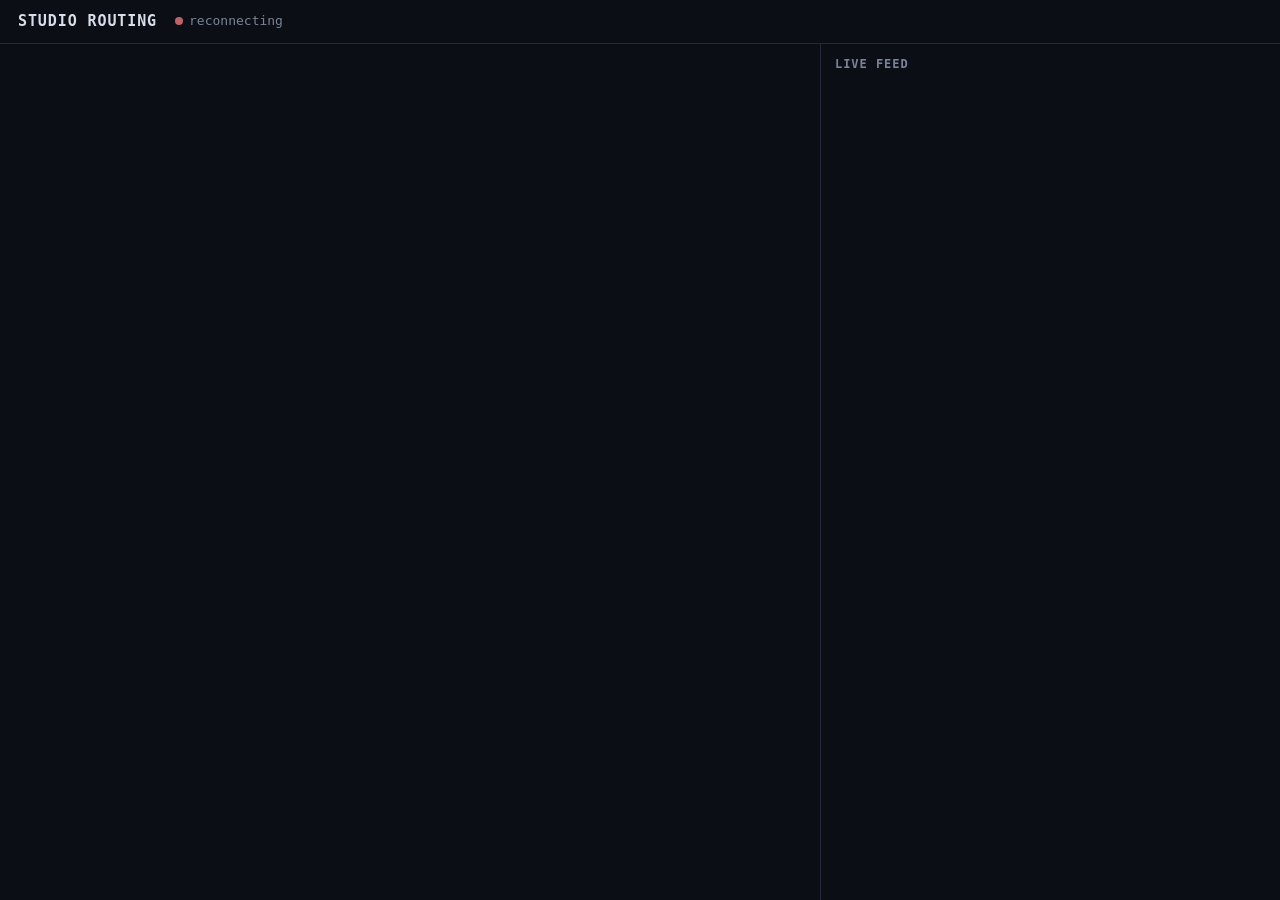
==== commit 4563c7ec: "control/: sync with re-studio a3361e3" ====
--- a/control/viewer/index.html
+++ b/control/viewer/index.html
@@ -255,11 +255,11 @@
   } else if (sw) {
     // Worst studio: progressing = green, idle = dim, anything else = alert.
     const color = sw.status === "progressing" ? css("--haiku") : sw.status === "idle" ? css("--dim") : css("--alert");
-    const tip = (aud.studios || []).map(s => `${s.label || s.id}: ${s.status || "?"} · ${s.summary || ""}`).join("\n");
+    const tip = [...(aud.studios || []).map(s => `${s.label || s.id}: ${s.status || "?"} · ${s.summary || ""}`), aud.stats_line || ""].filter(Boolean).join("\n");
     node(nodes, pos["lap.haiku"], 18, color, lbl("lap.haiku", "Auditor"), clip(`${sw.label || sw.id}: ${sw.summary || ""}`, 18), false, null, tip || undefined);
   } else {
     node(nodes, pos["lap.haiku"], 18, aud.status === "progressing" ? css("--haiku") : aud.status === "idle" ? css("--dim") : css("--alert"),
-         lbl("lap.haiku", "Auditor"), aud.status || "idle", false);
+         lbl("lap.haiku", "Auditor"), aud.status || "idle", false, null, aud.stats_line || undefined);
   }
   el("text", { x: lp.x + 16, y: lp.y + 408, class: "panel-sub" }, nodes, `${appName().toUpperCase()} · local models`);
   let ty = lp.y + 516;
